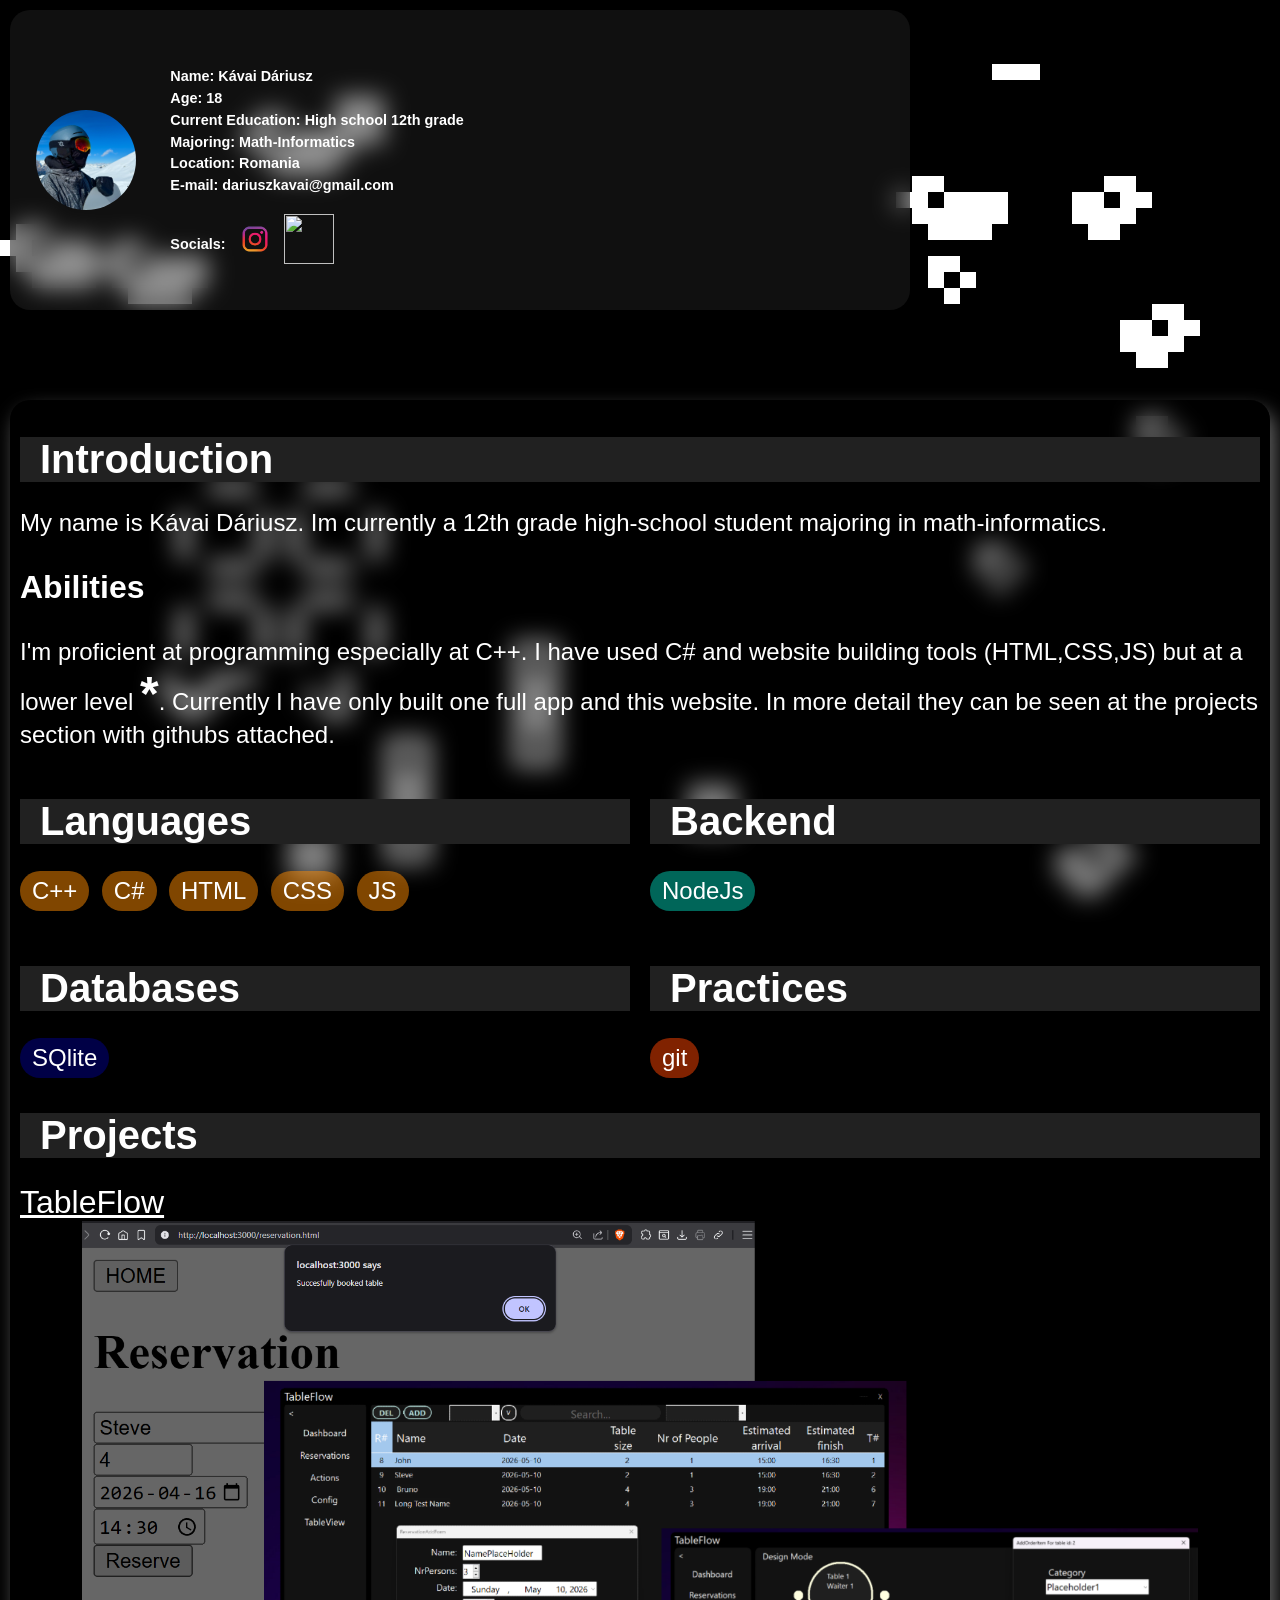
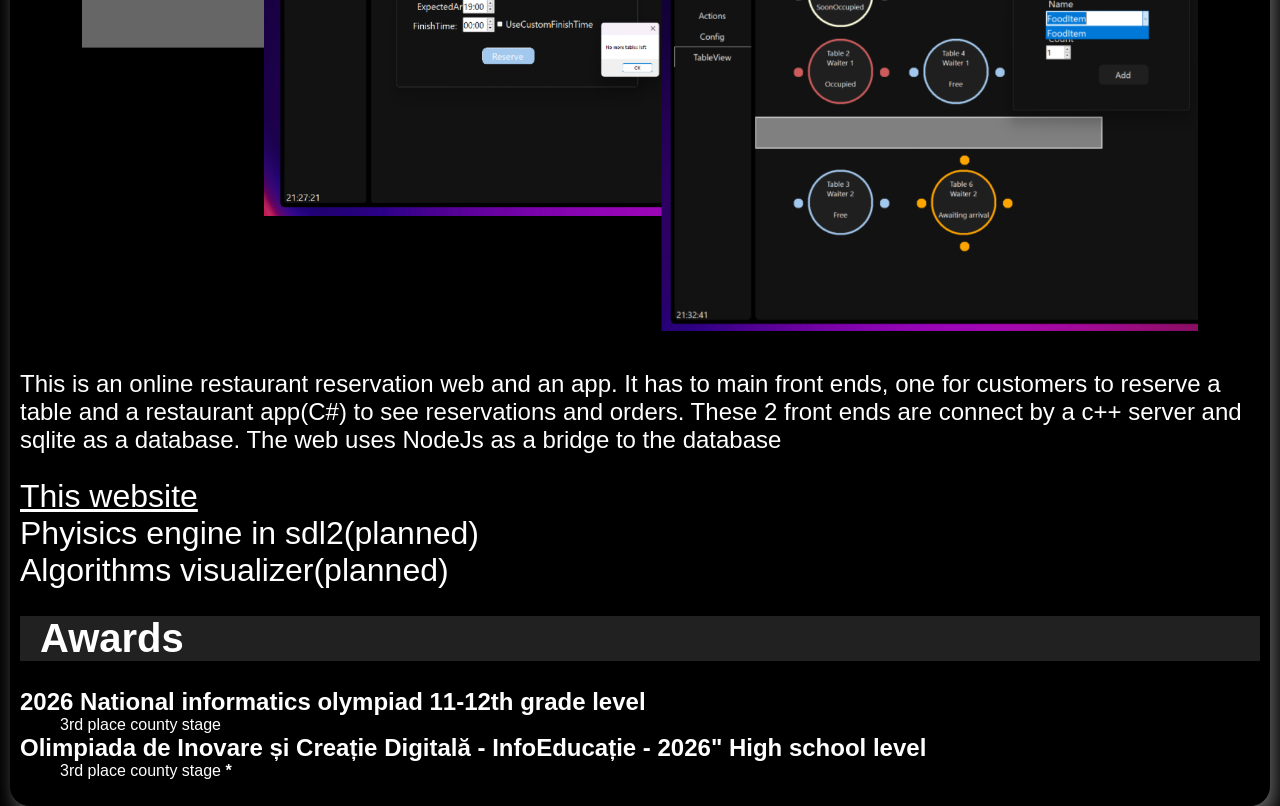
==== index.html @ 57ebf7bf "Had to change the name of the html file" ====
<!DOCTYPE html>
<html lang="en">

<head>
    <meta charset="UTF-8" />
    <meta http-equiv="X-UA-Compatible" content="IE=edge" />
    <meta name="viewport" content="width=device-width, initial-scale=1.0" />
    <link rel="stylesheet" href="style.css">
    <title>Kavai Dariusz</title>
</head>

<body>
    <canvas id="matrix"></canvas>
    <div class="box">
        <div class="circle"><img src="images/Selfie.png" alt="Selfie"></div>
        <ul class="info">
            <li>Name: Kávai Dáriusz</li>
            <li>Age: 18</li>
            <li>Current Education: High school 12th grade</li>
            <li>Majoring: Math-Informatics</li>
            <li>Location: Romania</li>
            <li>E-mail: dariuszkavai@gmail.com</li>
            <li>Socials: <a href="https://www.instagram.com/kavai_dariusz/" target="_blank"><img
                        src="images/Instagram.png"></a>
                <a href="https://github.com/KavaiDariusz" target="_blank"><img src="images/github.png">
                </a>
            </li>
        </ul>
    </div>
    <div class="CentralGlass">
        <h1>Introduction</h1>
        <p> My name is Kávai Dáriusz.
            Im currently a 12th grade high-school student majoring in math-informatics.</p>

        <h3> Abilities</h3>
        <p>I'm proficient at programming especially at C++.
            I have used C# and website building tools (HTML,CSS,JS) but at a lower level
            <span class="Hover1"><b>*</b></span><span class="HoverHide1"><b>(I would rank my skills: 1.C++ 2.C#
                    3.Website)</b></span>.
            Currently I have only built one full app and this website.
            In more detail they can be seen at the projects section with githubs attached.
        </p>
        <div class="SkillsContainer">
            <div class="SkillCategory">
                <h1> Languages</h1>
                <span class="LanguagesText">C++</span>
                <span class="LanguagesText">C#</span>
                <span class="LanguagesText">HTML</span>
                <span class="LanguagesText">CSS</span>
                <span class="LanguagesText">JS</span>
            </div>

            <div class="SkillCategory">
                <h1> Backend</h1>
                <span class="BackendsText">NodeJs</span>
            </div>

            <div class="SkillCategory">
                <h1> Databases</h1>
                <span class="DatabasesText">SQlite</span>
            </div>

            <div class="SkillCategory">
                <h1> Practices</h1>
                <span class="PracticesText">git</span>
            </div>

        </div>
        <h1> Projects</h1>
        <div class="TableFlow">
            <a href="https://github.com/KavaiDariusz/TableFlow">TableFlow</a>
            <div class="TableFlowImages">
                <img src="images/WebsiteSuccesfulReservation.png" width="100%">
            </div>
            <p>This is an online restaurant reservation web and an app. It has to main front ends, one for customers
                to reserve a table and a restaurant app(C#) to see reservations and orders. These 2 front ends are
                connect
                by a c++ server and sqlite as a database. The web uses NodeJs as a bridge to the database </p>
        </div>
        <div class="ThisWebsite"><a href="https://github.com/KavaiDariusz/KavaiDariuszInfoWeb">This website</a>
        </div>
        <div class="PhysicsEngine">Phyisics engine in sdl2(planned)</div>
        <div class="AlgorithmsVisualizer">Algorithms visualizer(planned)</div>

        <h1>Awards</h1>
        <dl>
            <dt>2026 National informatics olympiad 11-12th grade level</dt>
            <dd>3rd place county stage </dd>
            <dt>Olimpiada de Inovare și Creație Digitală - InfoEducație - 2026" High school level</dt>
            <dd>3rd place county stage
                <span class="Hover2"><b>*</b></span><span class="HoverHide2"><b>(Also its the competition where I
                        made
                        TableFlow)</b></span>
            </dd>
    </div>
    <script src="background.js"></script>
</body>

</html>
---- style.css ----
body {
     background-color: black;
     color: white;
     font-family: Arial, Helvetica, sans-serif;
     margin: 0;
 }

 a {
     color: inherit;
 }

 #matrix {
     position: fixed;
     inset: 0;
     width: 100vw;
     height: 100vh;
     z-index: -1;
     pointer-events: none;
 }

 .CentralGlass {
     margin-left: 1000px;
     margin-right: 5%;

     background-color: rgba(0, 0, 0, 0.5);
     box-shadow: 5px 10px 20px rgba(255, 255, 255, 0.4);

     border-radius: 20px;
     padding: 10px;
     backdrop-filter: blur(12px);
 }

 .box {
     position: fixed;

     top: 20px;
     left: 20px;

     width: clamp(400px, 40vw, 900px);
     box-sizing: border-box;

     display: grid;
     grid-template-columns: minmax(120px, 1fr) minmax(0, 2fr);
     align-items: center;

     background-color: rgba(33, 33, 33, 0.5);
     backdrop-filter: blur(12px);

     padding: clamp(1rem, 2vw, 2rem);
     border-radius: 20px;

     min-height: 300px;
     max-width: 900px;

     .circle {
         width: clamp(100px, 15vw, 18rem);
         height: clamp(100px, 15vw, 18rem);

         background-color: white;
         border-radius: 50%;

         overflow: hidden;
         justify-self: center;
     }

     .circle img {
         width: 100%;
         height: 100%;
         object-fit: cover;
         display: block;
         object-position: center;
     }

     .info {
         list-style: none;
         margin: 0;
         padding: 0;
         margin-left: 20px;
     }

     .info li {
         font-size: clamp(0.8rem, 1.3vw, 1.5rem);
         margin: clamp(0.2rem, 0.5vw, 0.5rem);
         padding: clamp(0.1rem, 0.25vw, 0.25rem);

         overflow-wrap: anywhere;
     }
 }

 /*For phones*/
 @media (max-width: 1400px) {

     .box {
         position: fixed;

         top: 10px;
         left: 10px;
         right: 10px;

         width: auto;
         padding: 1rem;

         grid-template-columns: 120px 1fr;

         .circle {
             width: 100px;
             height: 100px;
         }

         .info li {
             font-size: 0.9rem;
             margin: 0.2em;
             padding: 0.1em;
         }
     }

     .CentralGlass {
         margin-left: 10px;
         margin-right: 10px;
         margin-top: 400px;
         min-height: 100vh;
     }
 }

 .HoverHide1 {
     display: none;
 }

 .Hover1 {
     font-size: 3rem;
 }

 .Hover1:hover+.HoverHide1 {
     display: block;
     color: white;
 }


 .HoverHide2 {
     display: none;
 }

 .Hover2:hover+.HoverHide2 {
     display: block;
     color: white;
 }


 h1 {
     background-color: #212121;
     text-indent: 20px;
     font-size: 2.5rem;
 }

 h3 {
     font-size: 2rem;
 }

 p {
     font-size: 1.5rem;
 }

 dl {
     dt {
         font-size: 1.5rem;
         font-weight: bold;
     }
 }

 ul {
     font-size: large;
     font-weight: bold;
 }

 .info img {
     width: 50px;
     height: 50px;
     position: relative;
     top: 15px;
 }


 .TableFlow {
     font-size: xx-large;
 }

 .TableFlow .TableFlowImages {
     padding: 0% 5%;
 }

 .ThisWebsite {
     font-size: xx-large;
 }

 .PhysicsEngine {
     font-size: xx-large;
 }

 .AlgorithmsVisualizer {
     font-size: xx-large;
 }

 .SkillsContainer {
     display: grid;
     grid-template-columns: 1fr 1fr;
     grid-template-rows: 1fr 1fr;
     gap: 20px;

     .LanguagesText {
         display: inline-block;
         font-size: 1.5rem;
         font-weight: 500;

         background-color: rgba(255, 140, 0, 0.5);

         padding: 6px 12px;

         margin-right: 8px;
         margin-bottom: 8px;

         border-radius: 9999px;
     }

     .DatabasesText {
         display: inline-block;
         font-size: 1.5rem;
         font-weight: 500;
         background-color: rgba(0, 0, 139, 0.5);

         padding: 6px 12px;

         margin-right: 8px;
         margin-bottom: 8px;

         border-radius: 9999px;
     }

     .BackendsText {
         display: inline-block;
         font-size: 1.5rem;
         font-weight: 500;
         background-color: rgba(0, 204, 178, 0.5);

         padding: 6px 12px;

         margin-right: 8px;
         margin-bottom: 8px;

         border-radius: 9999px;
     }

     .PracticesText {
         display: inline-block;
         font-size: 1.5rem;
         font-weight: 500;
         background-color: rgba(255, 69, 0, 0.5);

         padding: 6px 12px;

         margin-right: 8px;
         margin-bottom: 8px;

         border-radius: 9999px;
     }
 }

 .SkillCategory {
     padding: 0px;
 }
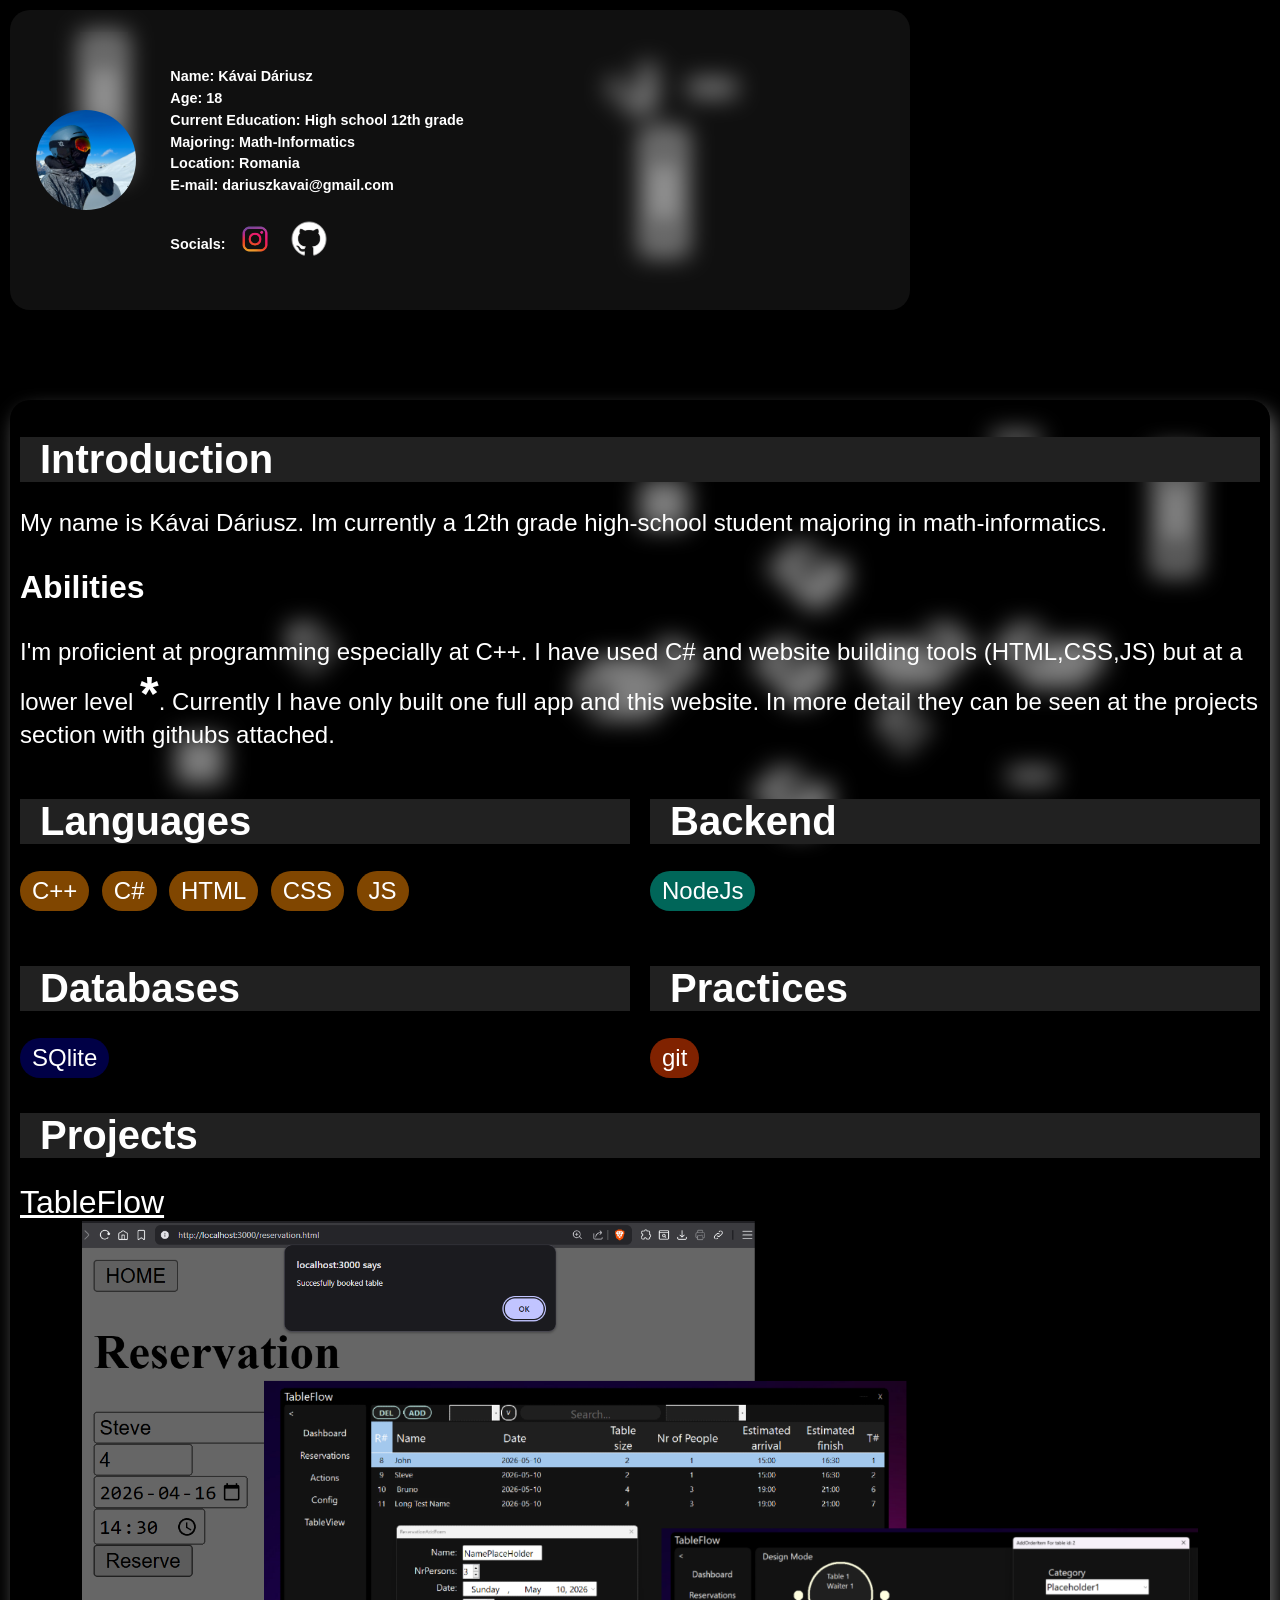
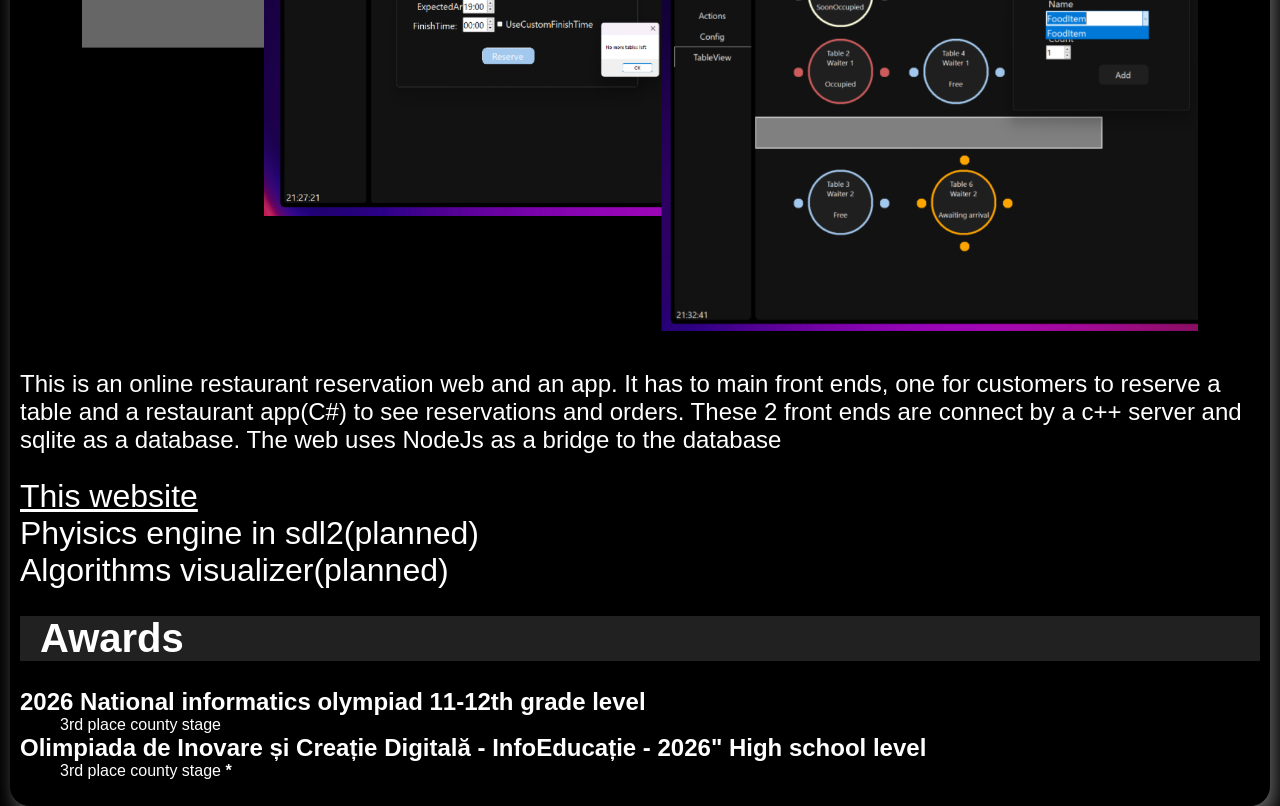
==== commit 9bfd596d: "Had to change a type of a file name" ====
--- a/index.html
+++ b/index.html
@@ -22,7 +22,7 @@
             <li>E-mail: dariuszkavai@gmail.com</li>
             <li>Socials: <a href="https://www.instagram.com/kavai_dariusz/" target="_blank"><img
                         src="images/Instagram.png"></a>
-                <a href="https://github.com/KavaiDariusz" target="_blank"><img src="images/github.png">
+                <a href="https://github.com/KavaiDariusz" target="_blank"><img src="images/Github.png">
                 </a>
             </li>
         </ul>
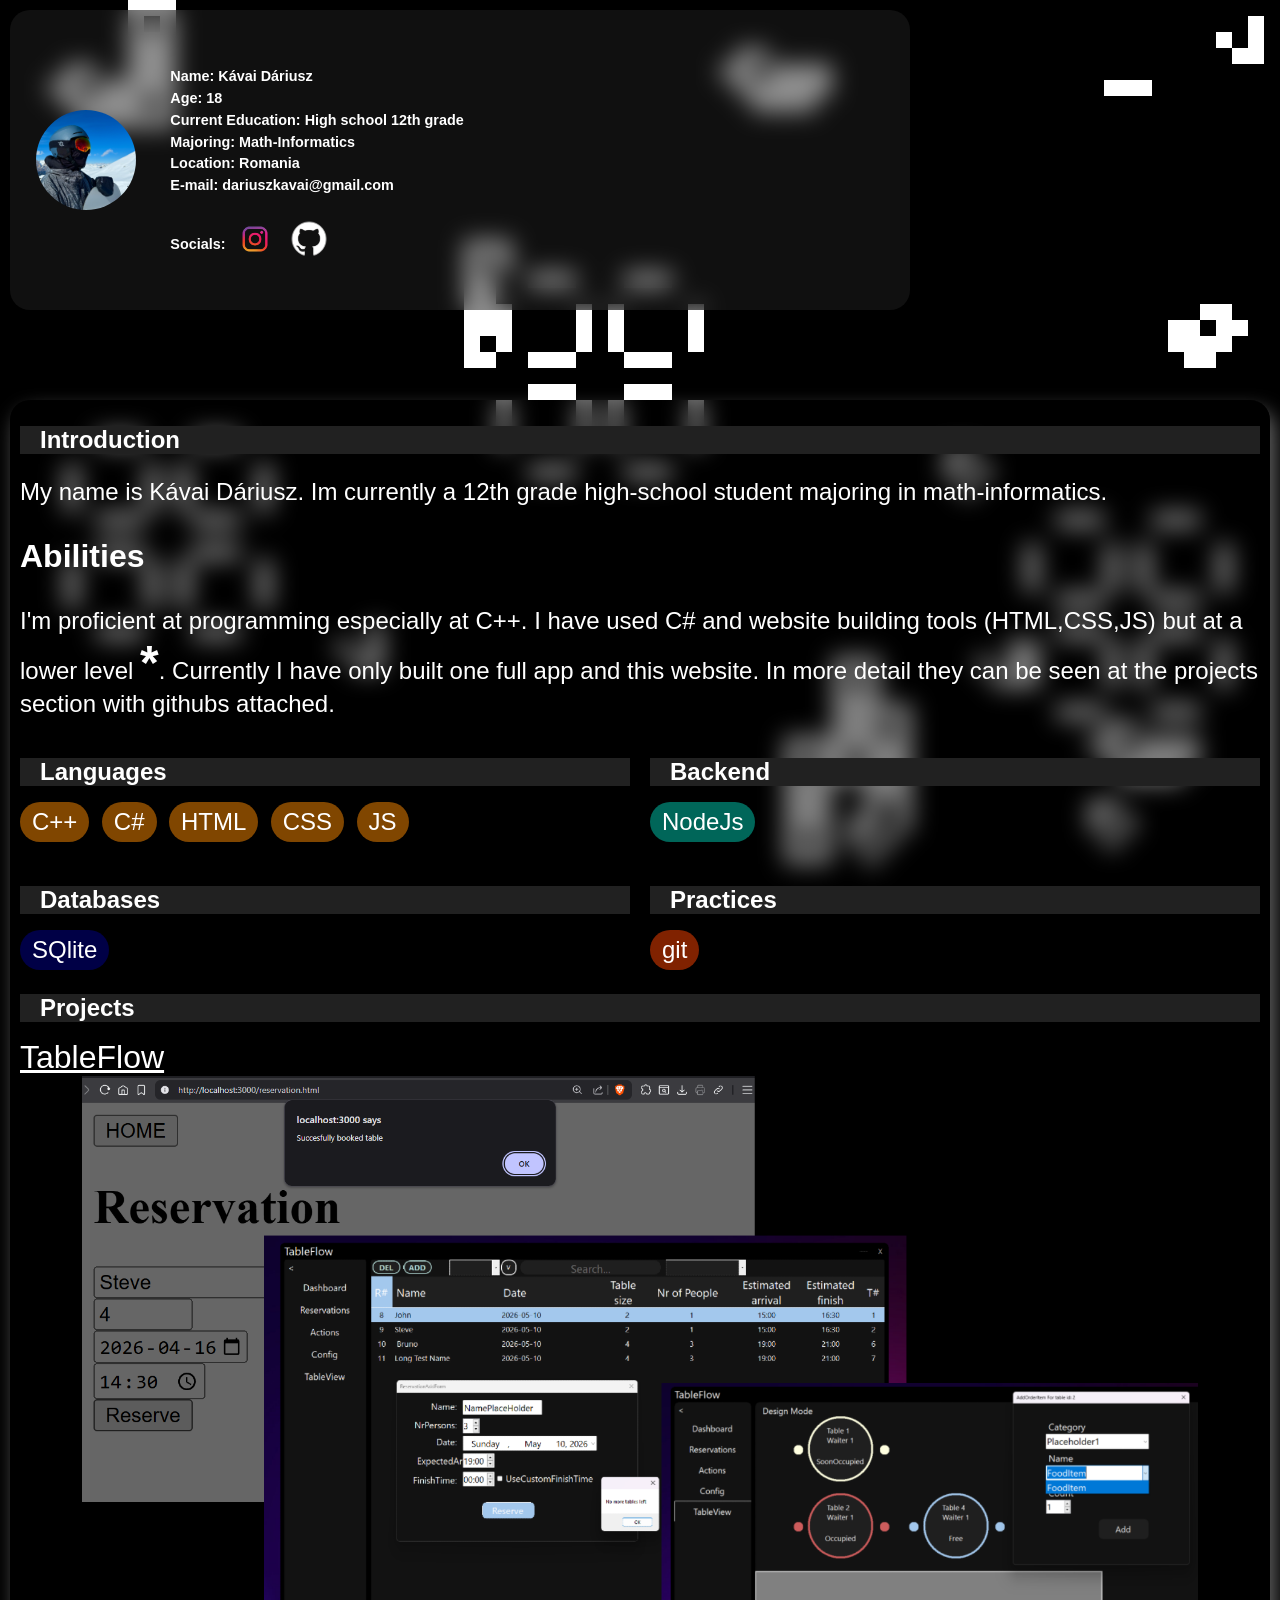
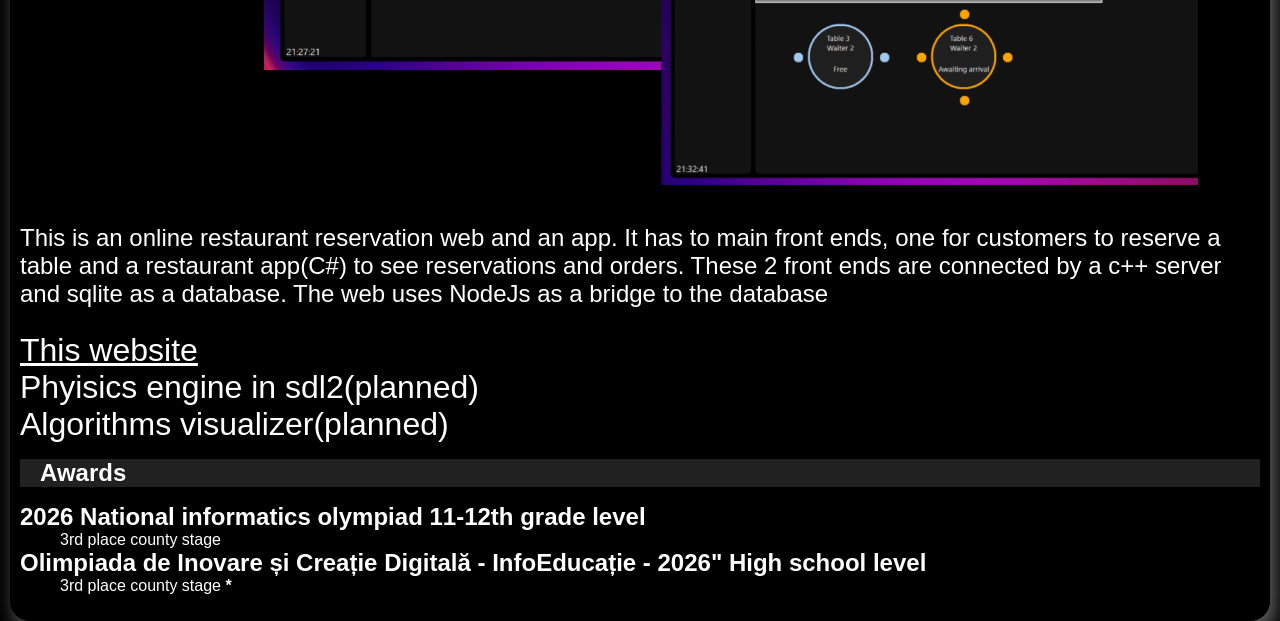
==== commit ebb2b7b9: "Found a typo" ====
--- a/index.html
+++ b/index.html
@@ -74,7 +74,7 @@
             </div>
             <p>This is an online restaurant reservation web and an app. It has to main front ends, one for customers
                 to reserve a table and a restaurant app(C#) to see reservations and orders. These 2 front ends are
-                connect
+                connected
                 by a c++ server and sqlite as a database. The web uses NodeJs as a bridge to the database </p>
         </div>
         <div class="ThisWebsite"><a href="https://github.com/KavaiDariusz/KavaiDariuszInfoWeb">This website</a>
--- a/style.css
+++ b/style.css
@@ -87,8 +87,14 @@
      }
  }
 
+ h1 {
+     background-color: #212121;
+     text-indent: 20px;
+     font-size: 2.5rem;
+ }
+
  /*For phones*/
- @media (max-width: 1400px) {
+ @media (max-width: 1500px) {
 
      .box {
          position: fixed;
@@ -120,6 +126,11 @@
          margin-top: 400px;
          min-height: 100vh;
      }
+
+     h1 {
+         text-indent: 20px;
+         font-size: 1.5rem;
+     }
  }
 
  .HoverHide1 {
@@ -143,13 +154,6 @@
  .Hover2:hover+.HoverHide2 {
      display: block;
      color: white;
- }
-
-
- h1 {
-     background-color: #212121;
-     text-indent: 20px;
-     font-size: 2.5rem;
  }
 
  h3 {
